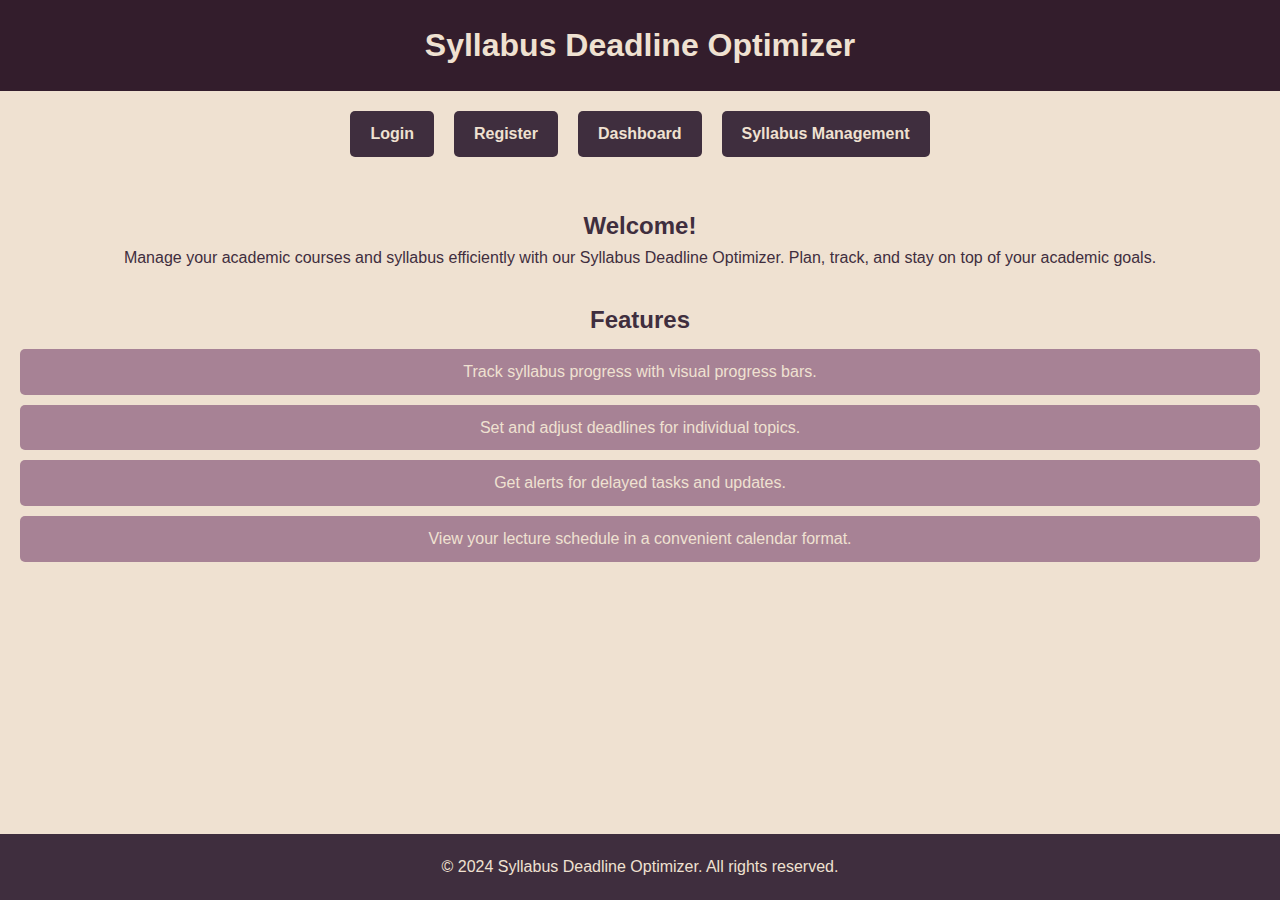
==== frontend/index.html @ d8ba4a07 "Frontend Updates" ====
<!DOCTYPE html>
<html lang="en">
<head>
    <meta charset="UTF-8">
    <meta name="viewport" content="width=device-width, initial-scale=1.0">
    <title>Syllabus Deadline Optimizer</title>
    <link rel="stylesheet" href="css/style.css">
</head>
<body>
    <header>
        <h1>Syllabus Deadline Optimizer</h1>
    </header>

    <div class="button-container">
        <a href="pages/login.html" class="button">Login</a>
        <a href="pages/register.html" class="button">Register</a>
        <a href="pages/dashboard.html" class="button">Dashboard</a>
        <a href="pages/syllabus-management/index.html" class="button">Syllabus Management</a>
    </div>

    <main>
        <section id="intro">
            <h2>Welcome!</h2>
            <p>Manage your academic courses and syllabus efficiently with our Syllabus Deadline Optimizer. Plan, track, and stay on top of your academic goals.</p>
        </section>

        <section id="features">
            <h2>Features</h2>
            <ul>
                <li>Track syllabus progress with visual progress bars.</li>
                <li>Set and adjust deadlines for individual topics.</li>
                <li>Get alerts for delayed tasks and updates.</li>
                <li>View your lecture schedule in a convenient calendar format.</li>
            </ul>
        </section>
    </main>

    <footer>
        <p>© 2024 Syllabus Deadline Optimizer. All rights reserved.</p>
    </footer>
</body>
</html>
---- frontend/css/style.css ----
/* General Reset */
* {
    margin: 0;
    padding: 0;
    box-sizing: border-box;
}

/* Body Styles */
body {
    font-family: Arial, sans-serif;
    background-color: #EFE1D1;
    color: #331D2C;
    line-height: 1.6;
    text-align: center;
    padding: 20px;
}

/* Header Styles */
header {
    background-color: #3F2E3E;
    color: #EFE1D1;
    padding: 20px 0;
    margin-bottom: 20px;
}

/* Button Container */
.button-container {
    display: flex;
    justify-content: center;
    gap: 20px;
    margin-bottom: 30px;
}

.button {
    text-decoration: none;
    color: #EFE1D1;
    background-color: #3F2E3E;
    padding: 10px 20px;
    border-radius: 5px;
    font-size: 16px;
    font-weight: bold;
    transition: transform 0.3s ease, background-color 0.3s ease;
}

.button:hover {
    background-color: #A78295;
    transform: scale(1.1);
}

/* Animation */
.button-container a {
    animation: fadeIn 1.5s ease;
}

@keyframes fadeIn {
    from {
        opacity: 0;
        transform: translateY(-10px);
    }
    to {
        opacity: 1;
        transform: translateY(0);
    }
}

/* Main Section */
main {
    padding: 20px;
}

#intro {
    margin-bottom: 30px;
}

#features ul {
    list-style-type: none;
    padding: 0;
}

#features li {
    background-color: #A78295;
    color: #EFE1D1;
    margin: 10px 0;
    padding: 10px;
    border-radius: 5px;
}

/* Define Syllabus Topics Page Styles */
.form-container {
    margin: 20px auto;
    padding: 20px;
    background-color: #F6B17A;
    border-radius: 8px;
    width: 80%;
    max-width: 500px;
}

form {
    display: flex;
    flex-direction: column;
}

label {
    margin: 10px 0 5px;
    font-weight: bold;
}

input[type="text"], input[type="date"] {
    padding: 10px;
    margin-bottom: 15px;
    border: 1px solid #3F2E3E;
    border-radius: 5px;
    font-size: 16px;
}

button[type="submit"] {
    background-color: #331D2C;
    color: #EFE1D1;
    padding: 10px 20px;
    font-size: 16px;
    border-radius: 5px;
    border: none;
    cursor: pointer;
}

button[type="submit"]:hover {
    background-color: #3F2E3E;
}

#topicsList {
    margin: 40px auto;
    width: 80%;
    max-width: 500px;
}

#topicsUL {
    list-style-type: none;
    padding: 0;
}

.topic-item {
    background-color: #EFE1D1;
    padding: 10px;
    margin: 10px 0;
    border-radius: 5px;
    display: flex;
    justify-content: space-between;
    align-items: center;
}

.topic-item .topic-name {
    font-weight: bold;
}

.topic-item .remove-btn {
    background-color: #FF4D4D;
    color: white;
    border: none;
    border-radius: 5px;
    padding: 5px 10px;
    cursor: pointer;
}

.topic-item .remove-btn:hover {
    background-color: #D13A3A;
}

/* Progress Tracking Page Styles */
.progress-container {
    margin: 20px auto;
    width: 80%;
    max-width: 600px;
    background-color: #EFE1D1;
    padding: 20px;
    border-radius: 8px;
}

.progress-bar {
    width: 100%;
    height: 30px;
    background-color: #3F2E3E;
    border-radius: 15px;
    overflow: hidden;
    margin-bottom: 15px;
}

.progress-fill {
    height: 100%;
    background-color: #331D2C;
    width: 0%;
    transition: width 0.5s ease;
}

.progress-info {
    text-align: center;
    font-size: 18px;
    font-weight: bold;
}

.topic-list {
    margin: 40px auto;
    width: 80%;
    max-width: 600px;
}

.topic-item {
    background-color: #A78295;
    padding: 15px;
    margin: 10px 0;
    border-radius: 5px;
    display: flex;
    justify-content: space-between;
    align-items: center;
}

.topic-item .completed {
    text-decoration: line-through;
    color: #7077A1;
}

.topic-item .toggle-btn {
    background-color: #331D2C;
    color: #EFE1D1;
    border: none;
    padding: 8px 15px;
    border-radius: 5px;
    cursor: pointer;
}

.topic-item .toggle-btn:hover {
    background-color: #3F2E3E;
}

/* Calendar View Page Styles */
.calendar-container {
    margin: 20px auto;
    width: 80%;
    max-width: 900px;
    background-color: #EFE1D1;
    padding: 20px;
    border-radius: 8px;
}

.calendar-table {
    width: 100%;
    border-collapse: collapse;
    margin-top: 20px;
}

.calendar-table th, .calendar-table td {
    padding: 10px;
    text-align: center;
    cursor: pointer;
}

.calendar-table th {
    background-color: #3F2E3E;
    color: #EFE1D1;
}

.calendar-table td {
    background-color: #A78295;
    color: #3F2E3E;
}

.calendar-day.event-day {
    background-color: #331D2C;
    color: #EFE1D1;
}

.calendar-day:hover {
    background-color: #424769;
    color: #EFE1D1;
}

.task-info {
    margin-top: 40px;
    width: 80%;
    max-width: 600px;
    margin: 0 auto;
}

.task-item {
    background-color: #A78295;
    padding: 15px;
    margin: 10px 0;
    border-radius: 5px;
    display: flex;
    justify-content: space-between;
    align-items: center;
}

.task-item .toggle-btn {
    background-color: #331D2C;
    color: #EFE1D1;
    border: none;
    padding: 8px 15px;
    border-radius: 5px;
    cursor: pointer;
}

.task-item .toggle-btn:hover {
    background-color: #3F2E3E;
}

/* Base styles */
body {
    font-family: 'Arial', sans-serif;
    margin: 0;
    padding: 0;
    background-color: #EFE1D1;
    color: #3F2E3E;
}

/* Header Styling */
header {
    background-color: #331D2C;
    padding: 20px;
    text-align: center;
}

.header-container h1 {
    color: #EFE1D1;
    font-size: 36px;
}

.button-container {
    margin-top: 20px;
}

.btn {
    background-color: #A78295;
    color: #F6B17A;
    padding: 15px 30px;
    text-decoration: none;
    border-radius: 5px;
    font-size: 16px;
    margin: 10px;
    display: inline-block;
    transition: all 0.3s ease;
}

.btn-hover {
    animation: slideIn 0.5s ease-out;
}

/* Button Hover Animation */
.btn:hover {
    background-color: #F6B17A;
    color: #331D2C;
    transform: translateY(-5px);
}

/* Header Hover Effect */
.header-container a:hover {
    background-color: #424769;
    color: #A78295;
    transform: scale(1.1);
}

/* Main Content Styling */
.syllabus-dashboard {
    margin: 50px auto;
    max-width: 1200px;
    text-align: center;
}

.syllabus-dashboard h2 {
    color: #331D2C;
    font-size: 28px;
}

.welcome-message {
    margin-bottom: 30px;
}

.functionality-info ul {
    list-style: none;
    padding: 0;
}

.functionality-info li {
    margin: 10px 0;
    font-size: 18px;
}

.task-status {
    margin-top: 40px;
}





/* Form Container */
.form-container {
    width: 90%;
    max-width: 400px;
    margin: 20px auto;
    padding: 20px;
    background-color: #F6B17A;
    border-radius: 8px;
    box-shadow: 0 4px 6px rgba(0, 0, 0, 0.1);
}

form label {
    display: block;
    font-size: 16px;
    margin: 10px 0 5px;
    color: #331D2C;
}

form input[type="text"],
form input[type="email"],
form input[type="password"] {
    width: 100%;
    padding: 10px;
    margin-bottom: 15px;
    border: 1px solid #3F2E3E;
    border-radius: 5px;
    font-size: 14px;
}

form button {
    width: 100%;
    padding: 10px;
    background-color: #331D2C;
    color: #EFE1D1;
    font-size: 16px;
    border: none;
    border-radius: 5px;
    cursor: pointer;
}

form button:hover {
    background-color: #3F2E3E;
    transform: scale(1.05);
    transition: 0.3s;
}

.form-footer {
    margin-top: 15px;
    font-size: 14px;
}

.form-footer a {
    color: #331D2C;
    text-decoration: underline;
}

.form-footer a:hover {
    color: #A78295;
}






/* Dashboard Styles */
.dashboard-container {
    max-width: 1200px;
    margin: 20px auto;
    padding: 20px;
    background-color: #EFE1D1;
    border-radius: 8px;
    box-shadow: 0 4px 8px rgba(0, 0, 0, 0.1);
}

.welcome-section {
    text-align: center;
    margin-bottom: 40px;
}

.welcome-section h2 {
    font-size: 28px;
    color: #331D2C;
    margin-bottom: 10px;
}

.welcome-section p {
    font-size: 18px;
    color: #3F2E3E;
}

.actions-container {
    display: flex;
    flex-wrap: wrap;
    justify-content: center;
    gap: 20px;
}

.action-card {
    background-color: #A78295;
    padding: 20px;
    width: 300px;
    text-align: center;
    border-radius: 8px;
    color: #EFE1D1;
    box-shadow: 0 4px 6px rgba(0, 0, 0, 0.1);
    transition: transform 0.3s ease, box-shadow 0.3s ease;
}

.action-card:hover {
    transform: translateY(-10px);
    box-shadow: 0 6px 12px rgba(0, 0, 0, 0.15);
}

.action-card h3 {
    font-size: 22px;
    margin-bottom: 10px;
}

.action-card p {
    font-size: 16px;
    margin-bottom: 20px;
}

.action-card .button {
    text-decoration: none;
    padding: 10px 20px;
    color: #EFE1D1;
    background-color: #3F2E3E;
    border-radius: 5px;
    font-weight: bold;
    font-size: 16px;
    transition: background-color 0.3s ease, transform 0.3s ease;
}

.action-card .button:hover {
    background-color: #331D2C;
    transform: scale(1.05);
}


footer {
    background-color: #3F2E3E;
    text-align: center;
    padding: 20px;
    position: fixed;
    width: 100%;
    bottom: 0;
    left: 0;
    color: #EFE1D1;
}
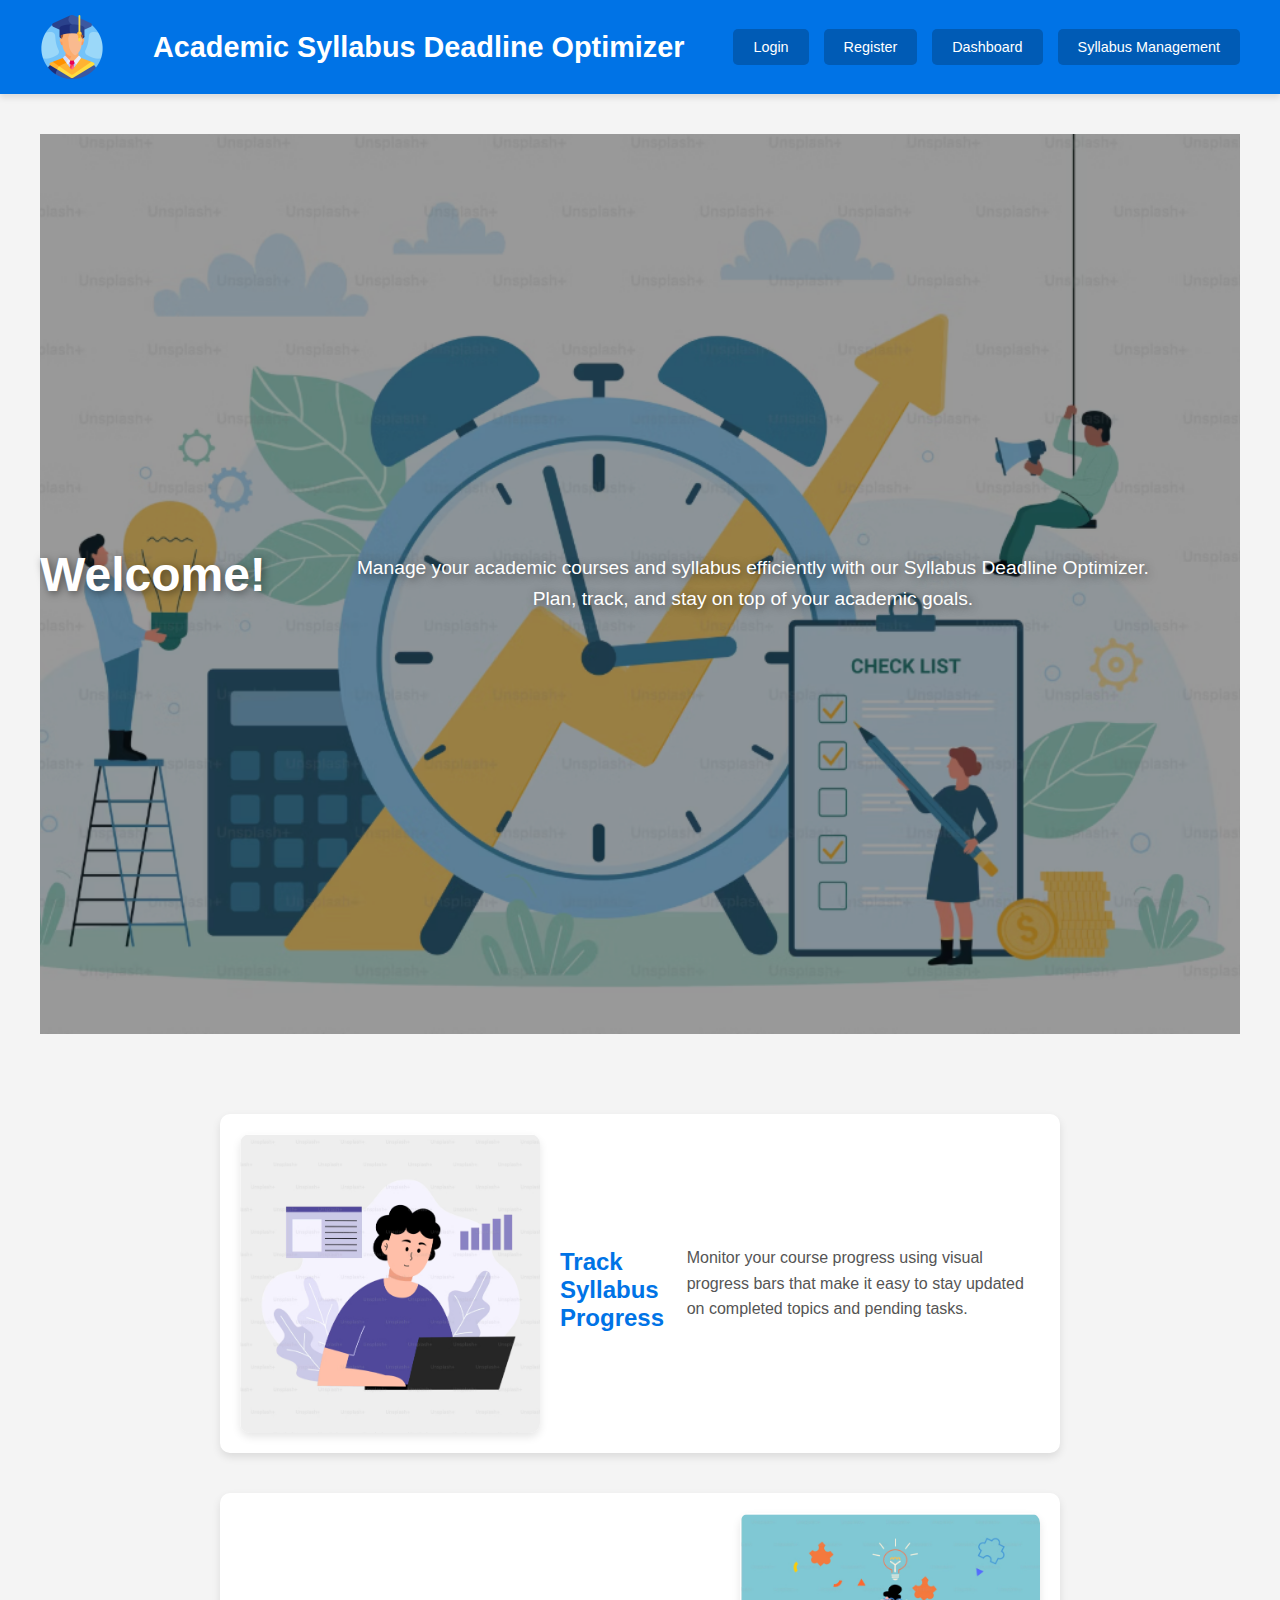
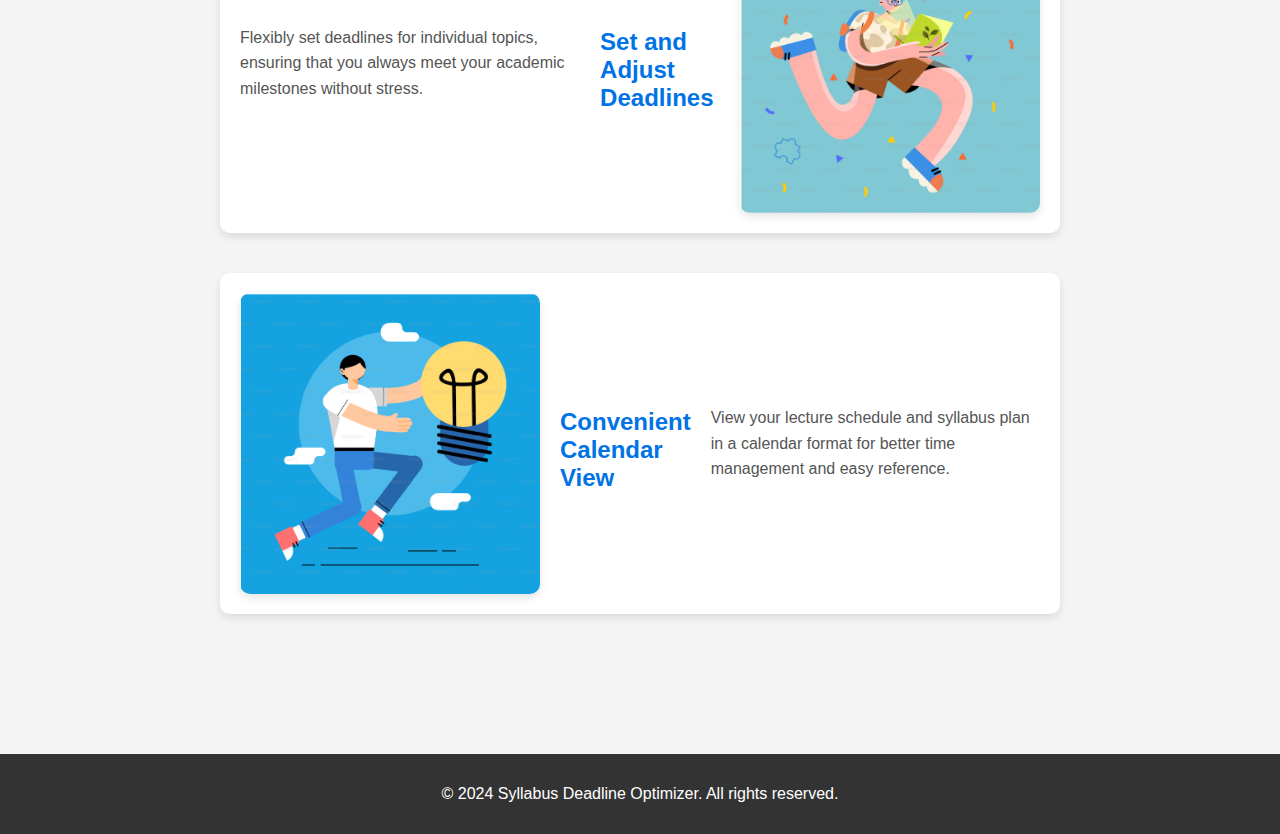
==== commit 4c08df2c: "Changed the whole style of Frontend" ====
--- a/frontend/index.html
+++ b/frontend/index.html
@@ -1,42 +1,68 @@
 <!DOCTYPE html>
 <html lang="en">
-<head>
-    <meta charset="UTF-8">
-    <meta name="viewport" content="width=device-width, initial-scale=1.0">
-    <title>Syllabus Deadline Optimizer</title>
-    <link rel="stylesheet" href="css/style.css">
-</head>
-<body>
+  <head>
+    <meta charset="UTF-8" />
+    <meta name="viewport" content="width=device-width, initial-scale=1.0" />
+    <title>Academic Syllabus Deadline Optimizer</title>
+    <link rel="stylesheet" href="css/style.css" />
+  </head>
+
+  <body>
     <header>
-        <h1>Syllabus Deadline Optimizer</h1>
-    </header>
-
-    <div class="button-container">
+      <img src="img/graduate.png" alt="Company Logo" class="logo" />
+      <a href="/index.html" class="home"
+        ><h1>Academic Syllabus Deadline Optimizer</h1></a
+      >
+      <nav class="navbar">
         <a href="pages/login.html" class="button">Login</a>
         <a href="pages/register.html" class="button">Register</a>
         <a href="pages/dashboard.html" class="button">Dashboard</a>
-        <a href="pages/syllabus-management/index.html" class="button">Syllabus Management</a>
-    </div>
+        <a href="pages/syllabus-management/index.html" class="button"
+          >Syllabus Management</a
+        >
+      </nav>
+    </header>
 
     <main>
-        <section id="intro">
-            <h2>Welcome!</h2>
-            <p>Manage your academic courses and syllabus efficiently with our Syllabus Deadline Optimizer. Plan, track, and stay on top of your academic goals.</p>
-        </section>
+      <section id="intro">
+        <h2>Welcome!</h2>
+        <p>
+          Manage your academic courses and syllabus efficiently with our
+          Syllabus Deadline Optimizer. Plan, track, and stay on top of your
+          academic goals.
+        </p>
+      </section>
 
-        <section id="features">
-            <h2>Features</h2>
-            <ul>
-                <li>Track syllabus progress with visual progress bars.</li>
-                <li>Set and adjust deadlines for individual topics.</li>
-                <li>Get alerts for delayed tasks and updates.</li>
-                <li>View your lecture schedule in a convenient calendar format.</li>
-            </ul>
-        </section>
+      <section id="features">
+        <div class="feature">
+          <img src="img/feature-1.png" alt="Visual progress bar" />
+          <h3>Track Syllabus Progress</h3>
+          <p>
+            Monitor your course progress using visual progress bars that make it
+            easy to stay updated on completed topics and pending tasks.
+          </p>
+        </div>
+        <div class="feature">
+          <img src="img/feature-2.png" alt="Deadline management" />
+          <h3>Set and Adjust Deadlines</h3>
+          <p>
+            Flexibly set deadlines for individual topics, ensuring that you
+            always meet your academic milestones without stress.
+          </p>
+        </div>
+        <div class="feature">
+          <img src="img/feature-3.png" alt="Lecture schedule calendar" />
+          <h3>Convenient Calendar View</h3>
+          <p>
+            View your lecture schedule and syllabus plan in a calendar format
+            for better time management and easy reference.
+          </p>
+        </div>
+      </section>
     </main>
 
     <footer>
-        <p>© 2024 Syllabus Deadline Optimizer. All rights reserved.</p>
+      <p>© 2024 Syllabus Deadline Optimizer. All rights reserved.</p>
     </footer>
-</body>
+  </body>
 </html>
--- a/frontend/css/style.css
+++ b/frontend/css/style.css
@@ -1,545 +1,846 @@
-/* General Reset */
-* {
-    margin: 0;
-    padding: 0;
-    box-sizing: border-box;
-}
-
-/* Body Styles */
 body {
-    font-family: Arial, sans-serif;
-    background-color: #EFE1D1;
-    color: #331D2C;
-    line-height: 1.6;
+  font-family: "Arial", sans-serif;
+  margin: 0;
+  padding: 0;
+  background-color: #f4f4f4;
+  color: #333;
+}
+
+header {
+  background-color: #0073e6;
+  color: #fff;
+  padding: 15px 40px;
+  display: flex;
+  justify-content: space-between;
+  align-items: center;
+  box-shadow: 0 4px 6px rgba(0, 0, 0, 0.1);
+}
+
+.logo {
+  width: 4rem;
+  height: auto;
+}
+
+.home {
+  text-decoration: none;
+  color: #fff;
+}
+
+header h1 {
+  margin: 0;
+  font-size: 1.8em;
+  font-weight: bold;
+}
+
+.navbar {
+  display: flex;
+  gap: 15px;
+}
+
+.navbar a {
+  text-decoration: none;
+  background-color: #005bb5;
+  color: #fff;
+  padding: 10px 20px;
+  border-radius: 5px;
+  font-size: 0.9em;
+  transition: background-color 0.3s ease;
+  text-align: center;
+}
+
+.navbar a:hover {
+  background-color: #004494;
+}
+
+main {
+  max-width: 1200px;
+  margin: 0 auto;
+  padding: 40px 20px;
+}
+
+#intro {
+  position: relative;
+  background: url("../img/head-img.png") no-repeat center center/cover;
+  height: 100vh;
+  display: flex;
+  justify-content: center;
+  align-items: center;
+  text-align: center;
+  color: white;
+  margin: 0;
+  padding: 0;
+}
+
+#intro::before {
+  content: "";
+  position: absolute;
+  top: 0;
+  left: 0;
+  right: 0;
+  bottom: 0;
+  background: rgba(0, 0, 0, 0.4);
+  z-index: 1;
+}
+
+#intro h2,
+#intro p {
+  z-index: 2;
+}
+
+#intro h2 {
+  font-size: 3em;
+  margin: 0 0 20px 0;
+  text-shadow: 2px 2px 8px rgba(0, 0, 0, 0.5);
+}
+
+#intro p {
+  font-size: 1.2em;
+  max-width: 800px;
+  line-height: 1.6;
+  margin: 0 auto;
+  text-shadow: 2px 2px 8px rgba(0, 0, 0, 0.5);
+}
+
+/* Features Section */
+#features {
+  display: flex;
+  flex-direction: column;
+  align-items: center;
+  gap: 40px;
+  margin: 40px 0;
+  padding: 40px 0;
+}
+
+.feature {
+  display: flex;
+  flex-direction: row;
+  align-items: center;
+  gap: 20px;
+  padding: 20px;
+  background-color: #fff;
+  border-radius: 10px;
+  box-shadow: 0 4px 8px rgba(0, 0, 0, 0.1);
+  max-width: 800px;
+  width: 100%;
+}
+
+.feature img {
+  width: 40%;
+  max-width: 300px;
+  border-radius: 10px;
+  box-shadow: 0 4px 8px rgba(0, 0, 0, 0.1);
+}
+
+.feature h3 {
+  color: #0073e6;
+  font-size: 1.5em;
+  margin-bottom: 10px;
+}
+
+.feature p {
+  font-size: 1em;
+  line-height: 1.6;
+  color: #555;
+}
+
+.feature:nth-child(even) {
+  flex-direction: row-reverse;
+}
+
+/* Footer */
+footer {
+  background-color: #333;
+  color: #fff;
+  text-align: center;
+  padding: 15px 0;
+  margin-top: 20px;
+}
+
+/* Responsive Design for Landing-Page*/
+@media (max-width: 768px) {
+  .feature {
+    flex-direction: column;
     text-align: center;
+  }
+
+  .feature img {
+    width: 80%;
+  }
+
+  #intro h2 {
+    font-size: 2.2em;
+  }
+
+  #intro p {
+    font-size: 1em;
+  }
+}
+
+/* Login-Page */
+
+body.login-page .form-container {
+  background-color: #ffffff;
+  max-width: 400px;
+  margin: 80px auto;
+  padding: 20px 30px;
+  border-radius: 10px;
+  box-shadow: 0 4px 8px rgba(0, 0, 0, 0.1);
+}
+
+body.login-page form {
+  display: flex;
+  flex-direction: column;
+  gap: 15px;
+}
+
+body.login-page form label {
+  font-size: 1em;
+  color: #555;
+}
+
+body.login-page form input[type="text"],
+body.login-page form input[type="password"] {
+  padding: 10px;
+  font-size: 1em;
+  border: 1px solid #ccc;
+  border-radius: 5px;
+  width: 100%;
+  box-sizing: border-box;
+  outline: none;
+  transition: border-color 0.3s ease;
+}
+
+body.login-page form input[type="text"]:focus,
+body.login-page form input[type="password"]:focus {
+  border-color: #0073e6;
+}
+
+body.login-page form button {
+  padding: 10px;
+  font-size: 1em;
+  background-color: #0073e6;
+  color: #fff;
+  border: none;
+  border-radius: 5px;
+  cursor: pointer;
+  transition: background-color 0.3s ease;
+}
+
+body.login-page form button:hover {
+  background-color: #005bb5;
+}
+
+body.login-page .form-footer {
+  margin-top: 10px;
+  text-align: center;
+  font-size: 0.9em;
+  color: #666;
+}
+
+body.login-page .form-footer a {
+  color: #0073e6;
+  text-decoration: none;
+  font-weight: bold;
+}
+
+body.login-page .form-footer a:hover {
+  text-decoration: underline;
+}
+
+/* Responsive Design for Login-page*/
+@media (max-width: 768px) {
+  body.login-page .form-container {
+    margin: 40px auto;
     padding: 20px;
-}
-
-/* Header Styles */
-header {
-    background-color: #3F2E3E;
-    color: #EFE1D1;
-    padding: 20px 0;
-    margin-bottom: 20px;
-}
-
-/* Button Container */
-.button-container {
-    display: flex;
-    justify-content: center;
-    gap: 20px;
-    margin-bottom: 30px;
-}
-
-.button {
-    text-decoration: none;
-    color: #EFE1D1;
-    background-color: #3F2E3E;
-    padding: 10px 20px;
-    border-radius: 5px;
-    font-size: 16px;
-    font-weight: bold;
-    transition: transform 0.3s ease, background-color 0.3s ease;
-}
-
-.button:hover {
-    background-color: #A78295;
-    transform: scale(1.1);
-}
-
-/* Animation */
-.button-container a {
-    animation: fadeIn 1.5s ease;
-}
-
-@keyframes fadeIn {
-    from {
-        opacity: 0;
-        transform: translateY(-10px);
-    }
-    to {
-        opacity: 1;
-        transform: translateY(0);
-    }
-}
-
-/* Main Section */
-main {
+  }
+
+  header h1 {
+    font-size: 1.5em;
+  }
+
+  .navbar {
+    flex-wrap: wrap;
+    gap: 10px;
+  }
+}
+
+/* Register-page */
+body.register-page {
+  font-family: "Arial", sans-serif;
+  margin: 0;
+  padding: 0;
+  background-color: #f9f9f9;
+  color: #333;
+}
+
+body.register-page header {
+  background-color: #0073e6;
+  color: white;
+  padding: 15px 40px;
+  display: flex;
+  justify-content: space-between;
+  align-items: center;
+  box-shadow: 0 4px 6px rgba(0, 0, 0, 0.1);
+}
+
+body.register-page header h1 {
+  margin: 0;
+  font-size: 1.8em;
+  font-weight: bold;
+}
+
+body.register-page header a.home {
+  text-decoration: none;
+  color: white;
+}
+
+body.register-page .navbar {
+  display: flex;
+  gap: 15px;
+}
+
+body.register-page .navbar a {
+  text-decoration: none;
+  background-color: #005bb5;
+  color: white;
+  padding: 10px 20px;
+  border-radius: 5px;
+  font-size: 0.9em;
+  transition: background-color 0.3s ease;
+  text-align: center;
+}
+
+body.register-page .navbar a:hover {
+  background-color: #004494;
+}
+
+body.register-page .form-container {
+  background-color: white;
+  max-width: 450px;
+  margin: 100px auto;
+  padding: 20px 30px;
+  border-radius: 10px;
+  box-shadow: 0 4px 8px rgba(0, 0, 0, 0.1);
+}
+
+body.register-page form {
+  display: flex;
+  flex-direction: column;
+  gap: 15px;
+}
+
+body.register-page form label {
+  font-size: 1em;
+  color: #555;
+}
+
+body.register-page form input[type="text"],
+body.register-page form input[type="email"],
+body.register-page form input[type="password"] {
+  padding: 10px;
+  font-size: 1em;
+  border: 1px solid #ccc;
+  border-radius: 5px;
+  width: 100%;
+  box-sizing: border-box;
+  outline: none;
+  transition: border-color 0.3s ease;
+}
+
+body.register-page form input:focus {
+  border-color: #0073e6;
+}
+
+body.register-page form button {
+  padding: 10px;
+  font-size: 1em;
+  background-color: #0073e6;
+  color: white;
+  border: none;
+  border-radius: 5px;
+  cursor: pointer;
+  transition: background-color 0.3s ease;
+}
+
+body.register-page form button:hover {
+  background-color: #005bb5;
+}
+
+body.register-page .form-footer {
+  margin-top: 15px;
+  text-align: center;
+  font-size: 0.9em;
+  color: #666;
+}
+
+body.register-page .form-footer a {
+  color: #0073e6;
+  text-decoration: none;
+  font-weight: bold;
+}
+
+body.register-page .form-footer a:hover {
+  text-decoration: underline;
+}
+
+/* Responsive Design for register page*/
+@media (max-width: 768px) {
+  body.register-page .form-container {
+    margin: 60px auto;
     padding: 20px;
-}
-
-#intro {
-    margin-bottom: 30px;
-}
-
-#features ul {
-    list-style-type: none;
-    padding: 0;
-}
-
-#features li {
-    background-color: #A78295;
-    color: #EFE1D1;
-    margin: 10px 0;
-    padding: 10px;
-    border-radius: 5px;
-}
-
-/* Define Syllabus Topics Page Styles */
-.form-container {
-    margin: 20px auto;
+  }
+
+  body.register-page header h1 {
+    font-size: 1.5em;
+  }
+
+  body.register-page .navbar {
+    flex-wrap: wrap;
+    gap: 10px;
+  }
+}
+
+/* Teacher Dashboard Page */
+body.dashboard-page {
+  font-family: "Arial", sans-serif;
+  background-color: #f4f4f4;
+  color: #333;
+  margin: 0;
+  padding: 0;
+}
+
+body.dashboard-page .dashboard-container {
+  max-width: 1200px;
+  margin: 50px auto;
+  padding: 20px;
+  background-color: #ffffff;
+  border-radius: 10px;
+  box-shadow: 0 4px 8px rgba(0, 0, 0, 0.1);
+}
+
+body.dashboard-page .welcome-section {
+  text-align: center;
+  margin-bottom: 40px;
+}
+
+body.dashboard-page .welcome-section h2 {
+  font-size: 2em;
+  color: #0073e6;
+}
+
+body.dashboard-page .welcome-section p {
+  font-size: 1.1em;
+  color: #666;
+}
+
+body.dashboard-page .actions-container {
+  display: flex;
+  justify-content: space-between;
+  gap: 20px;
+  flex-wrap: wrap;
+}
+
+body.dashboard-page .action-card {
+  flex: 1 1 calc(33.333% - 20px);
+  background-color: #f9f9f9;
+  padding: 20px;
+  border-radius: 10px;
+  box-shadow: 0 4px 8px rgba(0, 0, 0, 0.1);
+  text-align: center;
+  transition: transform 0.3s ease, box-shadow 0.3s ease;
+}
+
+body.dashboard-page .action-card:hover {
+  transform: translateY(-5px);
+  box-shadow: 0 6px 12px rgba(0, 0, 0, 0.2);
+}
+
+body.dashboard-page .action-card h3 {
+  font-size: 1.5em;
+  color: #333;
+  margin-bottom: 10px;
+}
+
+body.dashboard-page .action-card p {
+  font-size: 1em;
+  color: #666;
+  margin-bottom: 20px;
+}
+
+body.dashboard-page .action-card .button {
+  text-decoration: none;
+  display: inline-block;
+  background-color: #0073e6;
+  color: #fff;
+  padding: 10px 20px;
+  border-radius: 5px;
+  transition: background-color 0.3s ease;
+}
+
+body.dashboard-page .action-card .button:hover {
+  background-color: #005bb5;
+}
+
+/* Footer */
+body.dashboard-page footer {
+  text-align: center;
+  margin-top: 20px;
+  font-size: 0.9em;
+  color: #fff;
+}
+
+/* Responsive Design for Dashboard-page*/
+@media (max-width: 768px) {
+  body.dashboard-page .actions-container {
+    flex-direction: column;
+  }
+
+  body.dashboard-page .action-card {
+    flex: 1 1 100%;
+  }
+}
+
+/* Syllabus Management Page */
+body.syllabus-management-page {
+  font-family: "Arial", sans-serif;
+  background-color: #f4f4f4;
+  margin: 0;
+  padding: 0;
+}
+
+body.syllabus-management-page header {
+  background-color: #0073e6;
+  color: white;
+  padding: 15px 40px;
+  display: flex;
+  justify-content: space-between;
+  align-items: center;
+  box-shadow: 0 4px 6px rgba(0, 0, 0, 0.1);
+}
+
+body.syllabus-management-page header h1 {
+  margin: 0;
+  font-size: 1.8em;
+  font-weight: bold;
+}
+
+body.syllabus-management-page header a.home {
+  text-decoration: none;
+  color: white;
+}
+
+body.syllabus-management-page .navbar {
+  display: flex;
+  gap: 15px;
+}
+
+body.syllabus-management-page .navbar a {
+  text-decoration: none;
+  background-color: #005bb5;
+  color: white;
+  padding: 10px 20px;
+  border-radius: 5px;
+  font-size: 0.9em;
+  transition: background-color 0.3s ease;
+  text-align: center;
+}
+
+body.syllabus-management-page .navbar a:hover {
+  background-color: #004494;
+}
+
+/* Syllabus Dashboard */
+body.syllabus-management-page .syllabus-dashboard {
+  max-width: 1200px;
+  margin: 50px auto;
+  padding: 20px 30px;
+  background-color: #ffffff;
+  border-radius: 10px;
+  box-shadow: 0 4px 8px rgba(0, 0, 0, 0.1);
+}
+
+/* Welcome Message */
+body.syllabus-management-page .welcome-message {
+  text-align: center;
+  margin-bottom: 30px;
+}
+
+body.syllabus-management-page .welcome-message h2 {
+  font-size: 2em;
+  color: #0073e6;
+  margin-bottom: 10px;
+}
+
+body.syllabus-management-page .welcome-message p {
+  font-size: 1.1em;
+  color: #555;
+}
+
+/* Functionality Info Section */
+body.syllabus-management-page .functionality-info {
+  margin-bottom: 30px;
+}
+
+body.syllabus-management-page .functionality-info h2 {
+  font-size: 1.8em;
+  color: #333;
+  margin-bottom: 10px;
+}
+
+body.syllabus-management-page .functionality-info ul {
+  list-style-type: disc;
+  padding-left: 40px;
+  color: #555;
+}
+
+body.syllabus-management-page .functionality-info li {
+  font-size: 1em;
+  margin-bottom: 10px;
+}
+
+body.syllabus-management-page .functionality-info li strong {
+  color: #0073e6;
+}
+
+/* Task Status Section */
+body.syllabus-management-page .task-status h2 {
+  font-size: 1.8em;
+  color: #333;
+  margin-bottom: 10px;
+}
+
+body.syllabus-management-page .task-status p {
+  font-size: 1em;
+  color: #555;
+}
+
+/* Footer Styling */
+body.syllabus-management-page footer {
+  text-align: center;
+  padding: 15px 0;
+  background-color: #0073e6;
+  color: white;
+  margin-top: 20px;
+}
+
+/* Responsive Design for syllabus-management*/
+@media (max-width: 768px) {
+  body.syllabus-management-page .syllabus-dashboard {
+    margin: 30px auto;
     padding: 20px;
-    background-color: #F6B17A;
-    border-radius: 8px;
-    width: 80%;
-    max-width: 500px;
-}
-
-form {
-    display: flex;
-    flex-direction: column;
-}
-
-label {
-    margin: 10px 0 5px;
-    font-weight: bold;
-}
-
-input[type="text"], input[type="date"] {
-    padding: 10px;
-    margin-bottom: 15px;
-    border: 1px solid #3F2E3E;
-    border-radius: 5px;
-    font-size: 16px;
-}
-
-button[type="submit"] {
-    background-color: #331D2C;
-    color: #EFE1D1;
-    padding: 10px 20px;
-    font-size: 16px;
-    border-radius: 5px;
-    border: none;
-    cursor: pointer;
-}
-
-button[type="submit"]:hover {
-    background-color: #3F2E3E;
-}
-
-#topicsList {
-    margin: 40px auto;
-    width: 80%;
-    max-width: 500px;
-}
-
-#topicsUL {
-    list-style-type: none;
-    padding: 0;
-}
-
-.topic-item {
-    background-color: #EFE1D1;
-    padding: 10px;
-    margin: 10px 0;
-    border-radius: 5px;
-    display: flex;
-    justify-content: space-between;
-    align-items: center;
-}
-
-.topic-item .topic-name {
-    font-weight: bold;
-}
-
-.topic-item .remove-btn {
-    background-color: #FF4D4D;
-    color: white;
-    border: none;
-    border-radius: 5px;
-    padding: 5px 10px;
-    cursor: pointer;
-}
-
-.topic-item .remove-btn:hover {
-    background-color: #D13A3A;
-}
-
-/* Progress Tracking Page Styles */
-.progress-container {
-    margin: 20px auto;
-    width: 80%;
-    max-width: 600px;
-    background-color: #EFE1D1;
-    padding: 20px;
-    border-radius: 8px;
-}
-
-.progress-bar {
-    width: 100%;
-    height: 30px;
-    background-color: #3F2E3E;
-    border-radius: 15px;
-    overflow: hidden;
-    margin-bottom: 15px;
-}
-
-.progress-fill {
-    height: 100%;
-    background-color: #331D2C;
-    width: 0%;
-    transition: width 0.5s ease;
-}
-
-.progress-info {
-    text-align: center;
-    font-size: 18px;
-    font-weight: bold;
-}
-
-.topic-list {
-    margin: 40px auto;
-    width: 80%;
-    max-width: 600px;
-}
-
-.topic-item {
-    background-color: #A78295;
-    padding: 15px;
-    margin: 10px 0;
-    border-radius: 5px;
-    display: flex;
-    justify-content: space-between;
-    align-items: center;
-}
-
-.topic-item .completed {
-    text-decoration: line-through;
-    color: #7077A1;
-}
-
-.topic-item .toggle-btn {
-    background-color: #331D2C;
-    color: #EFE1D1;
-    border: none;
-    padding: 8px 15px;
-    border-radius: 5px;
-    cursor: pointer;
-}
-
-.topic-item .toggle-btn:hover {
-    background-color: #3F2E3E;
-}
-
-/* Calendar View Page Styles */
-.calendar-container {
-    margin: 20px auto;
-    width: 80%;
-    max-width: 900px;
-    background-color: #EFE1D1;
-    padding: 20px;
-    border-radius: 8px;
-}
-
-.calendar-table {
-    width: 100%;
-    border-collapse: collapse;
-    margin-top: 20px;
-}
-
-.calendar-table th, .calendar-table td {
-    padding: 10px;
-    text-align: center;
-    cursor: pointer;
-}
-
-.calendar-table th {
-    background-color: #3F2E3E;
-    color: #EFE1D1;
-}
-
-.calendar-table td {
-    background-color: #A78295;
-    color: #3F2E3E;
-}
-
-.calendar-day.event-day {
-    background-color: #331D2C;
-    color: #EFE1D1;
-}
-
-.calendar-day:hover {
-    background-color: #424769;
-    color: #EFE1D1;
-}
-
-.task-info {
-    margin-top: 40px;
-    width: 80%;
-    max-width: 600px;
-    margin: 0 auto;
-}
-
-.task-item {
-    background-color: #A78295;
-    padding: 15px;
-    margin: 10px 0;
-    border-radius: 5px;
-    display: flex;
-    justify-content: space-between;
-    align-items: center;
-}
-
-.task-item .toggle-btn {
-    background-color: #331D2C;
-    color: #EFE1D1;
-    border: none;
-    padding: 8px 15px;
-    border-radius: 5px;
-    cursor: pointer;
-}
-
-.task-item .toggle-btn:hover {
-    background-color: #3F2E3E;
-}
-
-/* Base styles */
-body {
-    font-family: 'Arial', sans-serif;
-    margin: 0;
-    padding: 0;
-    background-color: #EFE1D1;
-    color: #3F2E3E;
-}
-
-/* Header Styling */
-header {
-    background-color: #331D2C;
-    padding: 20px;
-    text-align: center;
-}
-
-.header-container h1 {
-    color: #EFE1D1;
-    font-size: 36px;
-}
-
-.button-container {
-    margin-top: 20px;
-}
-
-.btn {
-    background-color: #A78295;
-    color: #F6B17A;
-    padding: 15px 30px;
-    text-decoration: none;
-    border-radius: 5px;
-    font-size: 16px;
-    margin: 10px;
-    display: inline-block;
-    transition: all 0.3s ease;
-}
-
-.btn-hover {
-    animation: slideIn 0.5s ease-out;
-}
-
-/* Button Hover Animation */
-.btn:hover {
-    background-color: #F6B17A;
-    color: #331D2C;
-    transform: translateY(-5px);
-}
-
-/* Header Hover Effect */
-.header-container a:hover {
-    background-color: #424769;
-    color: #A78295;
-    transform: scale(1.1);
-}
-
-/* Main Content Styling */
-.syllabus-dashboard {
-    margin: 50px auto;
-    max-width: 1200px;
-    text-align: center;
-}
-
-.syllabus-dashboard h2 {
-    color: #331D2C;
-    font-size: 28px;
-}
-
-.welcome-message {
-    margin-bottom: 30px;
-}
-
-.functionality-info ul {
-    list-style: none;
-    padding: 0;
-}
-
-.functionality-info li {
-    margin: 10px 0;
-    font-size: 18px;
-}
-
-.task-status {
-    margin-top: 40px;
-}
-
-
-
-
-
-/* Form Container */
-.form-container {
-    width: 90%;
-    max-width: 400px;
-    margin: 20px auto;
-    padding: 20px;
-    background-color: #F6B17A;
-    border-radius: 8px;
-    box-shadow: 0 4px 6px rgba(0, 0, 0, 0.1);
-}
-
-form label {
-    display: block;
-    font-size: 16px;
-    margin: 10px 0 5px;
-    color: #331D2C;
-}
-
-form input[type="text"],
-form input[type="email"],
-form input[type="password"] {
-    width: 100%;
-    padding: 10px;
-    margin-bottom: 15px;
-    border: 1px solid #3F2E3E;
-    border-radius: 5px;
-    font-size: 14px;
-}
-
-form button {
-    width: 100%;
-    padding: 10px;
-    background-color: #331D2C;
-    color: #EFE1D1;
-    font-size: 16px;
-    border: none;
-    border-radius: 5px;
-    cursor: pointer;
-}
-
-form button:hover {
-    background-color: #3F2E3E;
-    transform: scale(1.05);
-    transition: 0.3s;
-}
-
-.form-footer {
-    margin-top: 15px;
-    font-size: 14px;
-}
-
-.form-footer a {
-    color: #331D2C;
-    text-decoration: underline;
-}
-
-.form-footer a:hover {
-    color: #A78295;
-}
-
-
-
-
-
-
-/* Dashboard Styles */
-.dashboard-container {
-    max-width: 1200px;
-    margin: 20px auto;
-    padding: 20px;
-    background-color: #EFE1D1;
-    border-radius: 8px;
-    box-shadow: 0 4px 8px rgba(0, 0, 0, 0.1);
-}
-
-.welcome-section {
-    text-align: center;
-    margin-bottom: 40px;
-}
-
-.welcome-section h2 {
-    font-size: 28px;
-    color: #331D2C;
-    margin-bottom: 10px;
-}
-
-.welcome-section p {
-    font-size: 18px;
-    color: #3F2E3E;
-}
-
-.actions-container {
-    display: flex;
+  }
+
+  body.syllabus-management-page header h1 {
+    font-size: 1.5em;
+  }
+
+  body.syllabus-management-page .navbar {
     flex-wrap: wrap;
-    justify-content: center;
-    gap: 20px;
-}
-
-.action-card {
-    background-color: #A78295;
-    padding: 20px;
-    width: 300px;
-    text-align: center;
-    border-radius: 8px;
-    color: #EFE1D1;
-    box-shadow: 0 4px 6px rgba(0, 0, 0, 0.1);
-    transition: transform 0.3s ease, box-shadow 0.3s ease;
-}
-
-.action-card:hover {
-    transform: translateY(-10px);
-    box-shadow: 0 6px 12px rgba(0, 0, 0, 0.15);
-}
-
-.action-card h3 {
-    font-size: 22px;
-    margin-bottom: 10px;
-}
-
-.action-card p {
-    font-size: 16px;
-    margin-bottom: 20px;
-}
-
-.action-card .button {
-    text-decoration: none;
-    padding: 10px 20px;
-    color: #EFE1D1;
-    background-color: #3F2E3E;
-    border-radius: 5px;
-    font-weight: bold;
-    font-size: 16px;
-    transition: background-color 0.3s ease, transform 0.3s ease;
-}
-
-.action-card .button:hover {
-    background-color: #331D2C;
-    transform: scale(1.05);
-}
-
-
-footer {
-    background-color: #3F2E3E;
-    text-align: center;
-    padding: 20px;
-    position: fixed;
-    width: 100%;
-    bottom: 0;
-    left: 0;
-    color: #EFE1D1;
-}
+    gap: 10px;
+  }
+
+  body.syllabus-management-page .functionality-info ul {
+    padding-left: 20px;
+  }
+}
+
+/* Define Topic Page Styles */
+body.define-topic-page {
+  font-family: Arial, sans-serif;
+  background-color: #f8f9fa;
+  margin: 0;
+  padding: 0;
+}
+
+body.define-topic-page .container {
+  max-width: 900px;
+  margin: 30px auto;
+  padding: 20px;
+  background: #ffffff;
+  border-radius: 10px;
+  box-shadow: 0 4px 8px rgba(0, 0, 0, 0.1);
+}
+
+body.define-topic-page .page-header h1 {
+  text-align: center;
+  color: #343a40;
+  margin-bottom: 20px;
+}
+
+body.define-topic-page .form-container {
+  display: flex;
+  flex-direction: column;
+  gap: 15px;
+}
+
+body.define-topic-page .form-group {
+  margin-bottom: 20px;
+}
+
+body.define-topic-page .form-group label {
+  display: block;
+  font-weight: bold;
+  margin-bottom: 8px;
+  color: #495057;
+}
+
+body.define-topic-page .form-control {
+  width: 100%;
+  padding: 10px;
+  border: 1px solid #ced4da;
+  border-radius: 5px;
+  font-size: 1rem;
+}
+
+body.define-topic-page .btn {
+  display: inline-block;
+  padding: 8px 15px;
+  font-size: 1rem;
+  border-radius: 5px;
+  text-align: center;
+  cursor: pointer;
+  border: none;
+  transition: background-color 0.3s ease;
+}
+
+body.define-topic-page .btn-primary {
+  background-color: #007bff;
+  color: white;
+}
+
+body.define-topic-page .btn-primary:hover {
+  background-color: #0056b3;
+}
+
+body.define-topic-page .btn-secondary {
+  background-color: #6c757d;
+  color: white;
+}
+
+body.define-topic-page .btn-secondary:hover {
+  background-color: #5a6268;
+}
+
+body.define-topic-page .btn-danger {
+  background-color: #dc3545;
+  color: white;
+}
+
+body.define-topic-page .btn-danger:hover {
+  background-color: #c82333;
+}
+
+body.define-topic-page #module-container .modules {
+  display: flex;
+  align-items: center;
+  gap: 10px;
+  margin-bottom: 10px;
+}
+
+body.define-topic-page #module-container .modules .form-control {
+  flex: 1;
+}
+
+body.define-topic-page .form-actions {
+  text-align: right;
+}
+
+body.define-topic-page .form-actions .btn {
+  margin-left: 10px;
+}
+
+body.define-topic-page small {
+  display: block;
+  margin-top: 5px;
+  color: #6c757d;
+}
+
+/* Calendar Page Styles */
+body.calendar-page {
+  font-family: Arial, sans-serif;
+  background-color: #f4f4f9;
+  color: #333;
+  margin: 0;
+  padding: 20px;
+}
+
+body.calendar-page .container {
+  max-width: 900px;
+  margin: 0 auto;
+  background: #fff;
+  padding: 20px;
+  border-radius: 8px;
+  box-shadow: 0 4px 10px rgba(0, 0, 0, 0.1);
+}
+
+body.calendar-page h1,
+body.calendar-page h2 {
+  text-align: center;
+  color: #222;
+  margin-bottom: 20px;
+}
+
+body.calendar-page .calendar-table {
+  width: 100%;
+  border-collapse: collapse;
+  margin-bottom: 30px;
+  border: 1px solid #ddd;
+}
+
+body.calendar-page .calendar-table th,
+body.calendar-page .calendar-table td {
+  text-align: center;
+  padding: 10px;
+  border: 1px solid #ddd;
+}
+
+body.calendar-page .calendar-table th {
+  background-color: #007bff;
+  color: white;
+  font-weight: bold;
+}
+
+body.calendar-page .calendar-table td {
+  background-color: #f9f9f9;
+}
+
+body.calendar-page .form-control {
+  width: 100%;
+  padding: 10px;
+  margin-bottom: 15px;
+  border: 1px solid #ccc;
+  border-radius: 5px;
+  font-size: 1rem;
+}
+
+body.calendar-page .form-control:focus {
+  outline: none;
+  border-color: #007bff;
+  box-shadow: 0 0 5px rgba(0, 123, 255, 0.5);
+}
+
+body.calendar-page label {
+  font-weight: bold;
+  margin-bottom: 5px;
+  display: block;
+  color: #444;
+}
+
+body.calendar-page .btn {
+  padding: 10px 15px;
+  font-size: 1rem;
+  border-radius: 5px;
+  cursor: pointer;
+  transition: background-color 0.3s ease;
+  border: none;
+  display: inline-block;
+}
+
+body.calendar-page .btn-primary {
+  background-color: #007bff;
+  color: white;
+}
+
+body.calendar-page .btn-primary:hover {
+  background-color: #0056b3;
+}
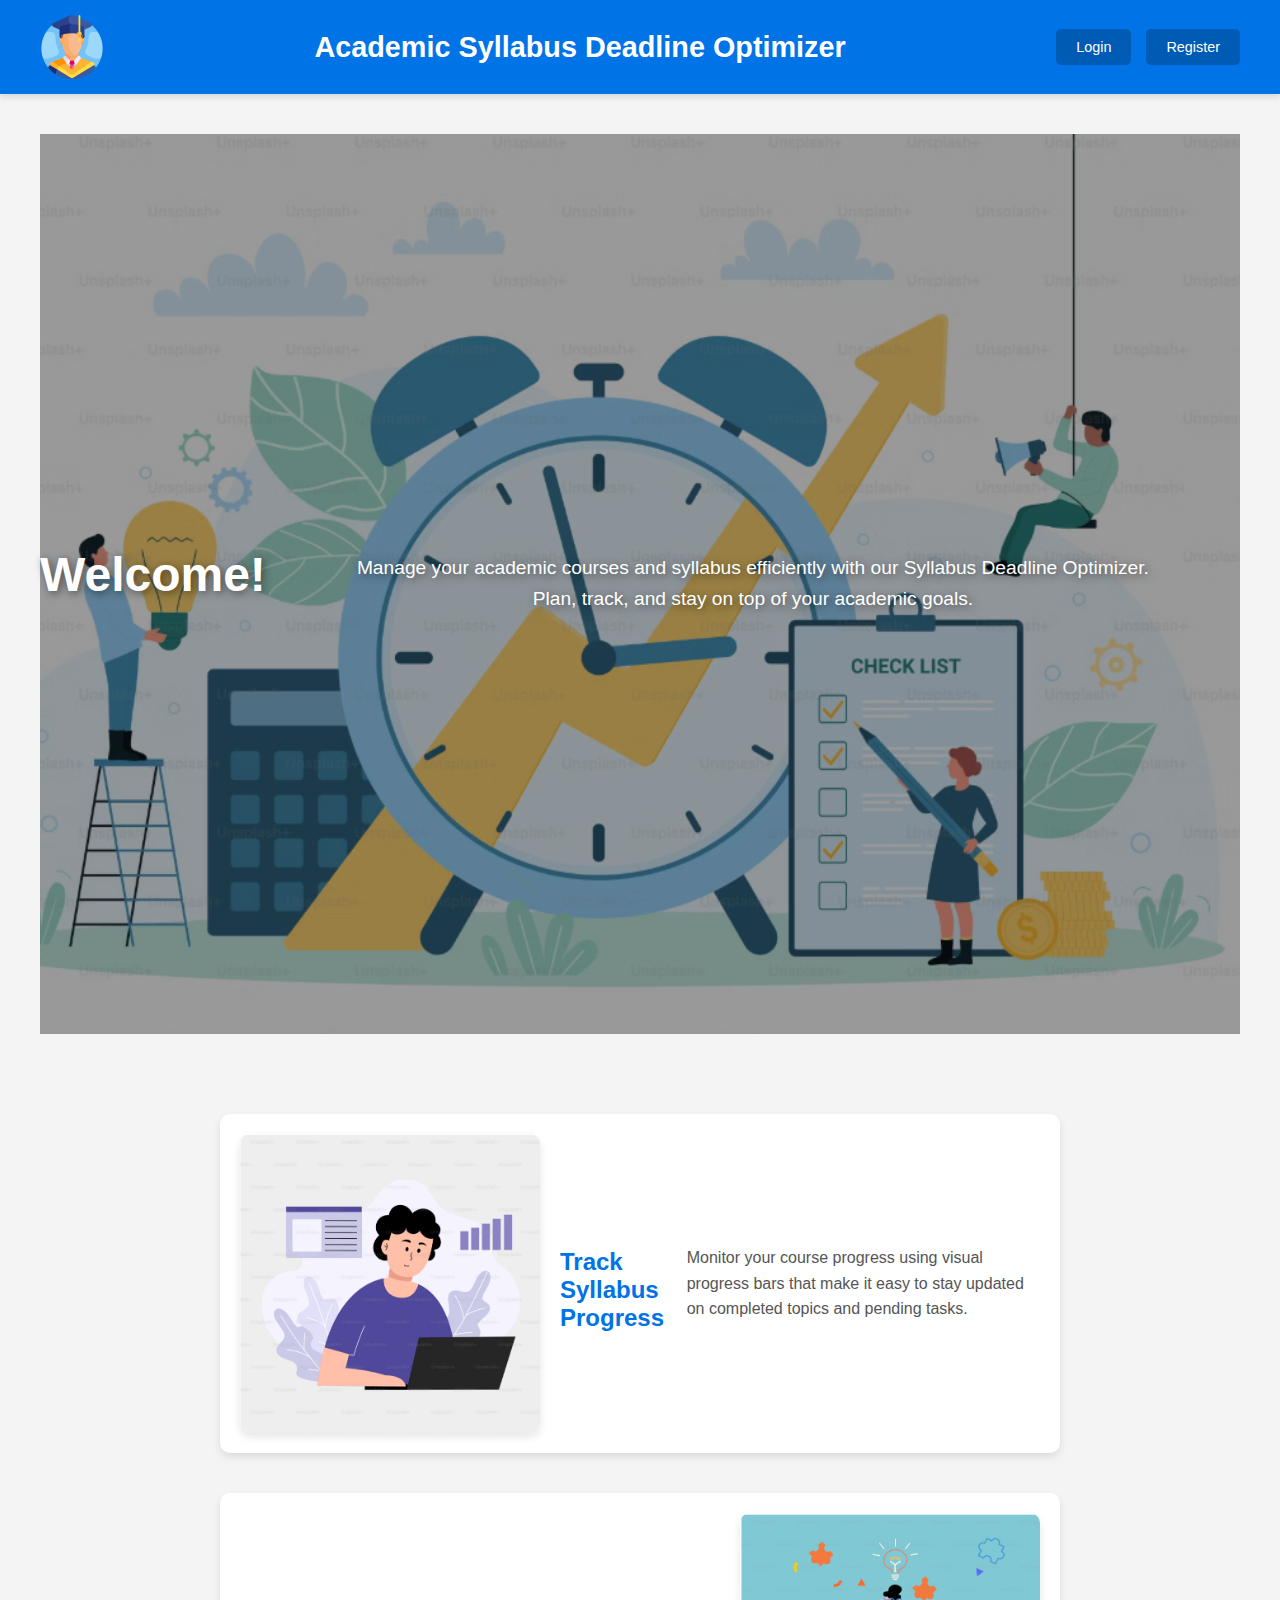
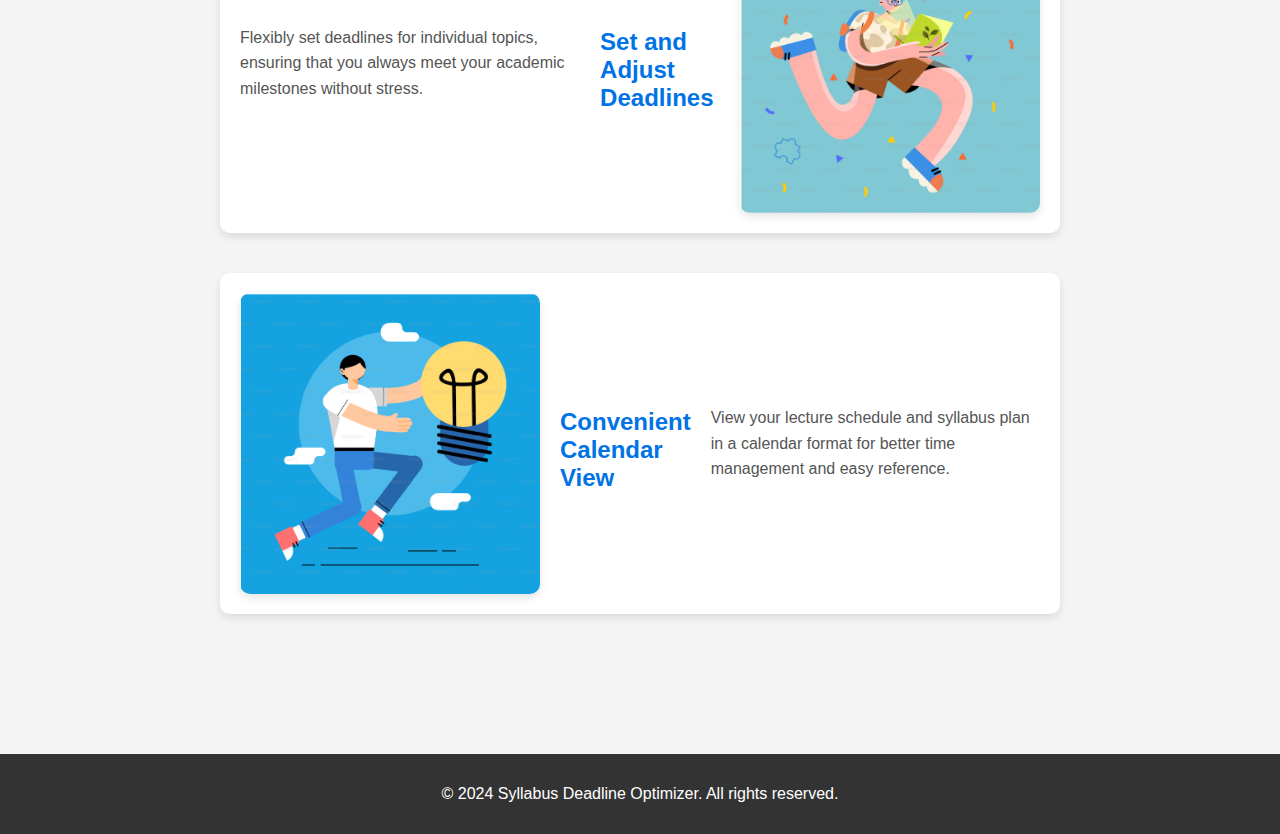
==== commit 4a99169f: "changes made in the frontend and backend both" ====
--- a/frontend/index.html
+++ b/frontend/index.html
@@ -14,12 +14,8 @@
         ><h1>Academic Syllabus Deadline Optimizer</h1></a
       >
       <nav class="navbar">
-        <a href="pages/login.html" class="button">Login</a>
-        <a href="pages/register.html" class="button">Register</a>
-        <a href="pages/dashboard.html" class="button">Dashboard</a>
-        <a href="pages/syllabus-management/index.html" class="button"
-          >Syllabus Management</a
-        >
+        <a href="./pages/login.html" class="button">Login</a>
+        <a href="./pages/register.html" class="button">Register</a>
       </nav>
     </header>
 
--- a/frontend/css/style.css
+++ b/frontend/css/style.css
@@ -645,114 +645,108 @@
 }
 
 /* Define Topic Page Styles */
+/* Styles specifically for the Define Topics page */
 body.define-topic-page {
   font-family: Arial, sans-serif;
-  background-color: #f8f9fa;
   margin: 0;
   padding: 0;
-}
-
-body.define-topic-page .container {
-  max-width: 900px;
-  margin: 30px auto;
+  background-color: #fff; /* Matches user preference */
+  color: #0073e6;
+}
+
+body.define-topic-page header {
+  background-color: #0073e6;
+  color: #fff;
+  text-align: center;
   padding: 20px;
-  background: #ffffff;
-  border-radius: 10px;
-  box-shadow: 0 4px 8px rgba(0, 0, 0, 0.1);
-}
-
-body.define-topic-page .page-header h1 {
-  text-align: center;
-  color: #343a40;
+  box-shadow: 0 2px 5px rgba(0, 0, 0, 0.1);
+}
+
+body.define-topic-page h1 {
+  font-size: 2rem;
+  margin: 0;
+}
+
+body.define-topic-page main {
+  padding: 20px;
+  max-width: 800px;
+  margin: auto;
+}
+
+body.define-topic-page form {
+  background-color: #fff;
+  border-radius: 8px;
+  box-shadow: 0 4px 10px rgba(0, 0, 0, 0.1);
+  padding: 20px;
+  border: 1px solid #a78295;
+}
+
+body.define-topic-page form section {
   margin-bottom: 20px;
 }
 
-body.define-topic-page .form-container {
-  display: flex;
-  flex-direction: column;
-  gap: 15px;
-}
-
-body.define-topic-page .form-group {
-  margin-bottom: 20px;
-}
-
-body.define-topic-page .form-group label {
+body.define-topic-page form label {
   display: block;
   font-weight: bold;
-  margin-bottom: 8px;
-  color: #495057;
-}
-
-body.define-topic-page .form-control {
+  margin-bottom: 5px;
+}
+
+body.define-topic-page form input,
+body.define-topic-page form select,
+body.define-topic-page form button {
   width: 100%;
   padding: 10px;
-  border: 1px solid #ced4da;
-  border-radius: 5px;
+  margin-top: 5px;
+  border: 1px solid #a78295;
+  border-radius: 4px;
   font-size: 1rem;
-}
-
-body.define-topic-page .btn {
-  display: inline-block;
-  padding: 8px 15px;
-  font-size: 1rem;
-  border-radius: 5px;
-  text-align: center;
+  box-sizing: border-box;
+}
+
+body.define-topic-page form input:focus,
+body.define-topic-page form select:focus,
+body.define-topic-page form button:focus {
+  outline: none;
+  border-color: #0073e6;
+  box-shadow: 0 0 5px rgba(63, 46, 62, 0.5);
+}
+
+body.define-topic-page #add-module-btn,
+body.define-topic-page #create-course-btn {
+  width: auto;
+  background-color: #0073e6;
+  color: #efe1d1;
+  border: none;
   cursor: pointer;
+}
+
+body.define-topic-page #add-module-btn:hover,
+body.define-topic-page #create-course-btn:hover {
+  background-color: #0056b3;
+}
+
+body.define-topic-page #module-container {
+  border: 1px solid #a78295;
+  padding: 10px;
+  border-radius: 4px;
+}
+
+body.define-topic-page #module-container h3 {
+  margin-top: 0;
+  font-size: 1.2rem;
+  color: #0073e6;
+}
+
+body.define-topic-page button[type="submit"] {
+  background-color: #0073e6;
+  color: #efe1d1;
+  font-weight: bold;
   border: none;
-  transition: background-color 0.3s ease;
-}
-
-body.define-topic-page .btn-primary {
-  background-color: #007bff;
-  color: white;
-}
-
-body.define-topic-page .btn-primary:hover {
-  background-color: #0056b3;
-}
-
-body.define-topic-page .btn-secondary {
-  background-color: #6c757d;
-  color: white;
-}
-
-body.define-topic-page .btn-secondary:hover {
-  background-color: #5a6268;
-}
-
-body.define-topic-page .btn-danger {
-  background-color: #dc3545;
-  color: white;
-}
-
-body.define-topic-page .btn-danger:hover {
-  background-color: #c82333;
-}
-
-body.define-topic-page #module-container .modules {
-  display: flex;
-  align-items: center;
-  gap: 10px;
-  margin-bottom: 10px;
-}
-
-body.define-topic-page #module-container .modules .form-control {
-  flex: 1;
-}
-
-body.define-topic-page .form-actions {
-  text-align: right;
-}
-
-body.define-topic-page .form-actions .btn {
-  margin-left: 10px;
-}
-
-body.define-topic-page small {
-  display: block;
-  margin-top: 5px;
-  color: #6c757d;
+  cursor: pointer;
+}
+
+body.define-topic-page button[type="submit"]:hover {
+  background-color: #0073e6;
 }
 
 /* Calendar Page Styles */
